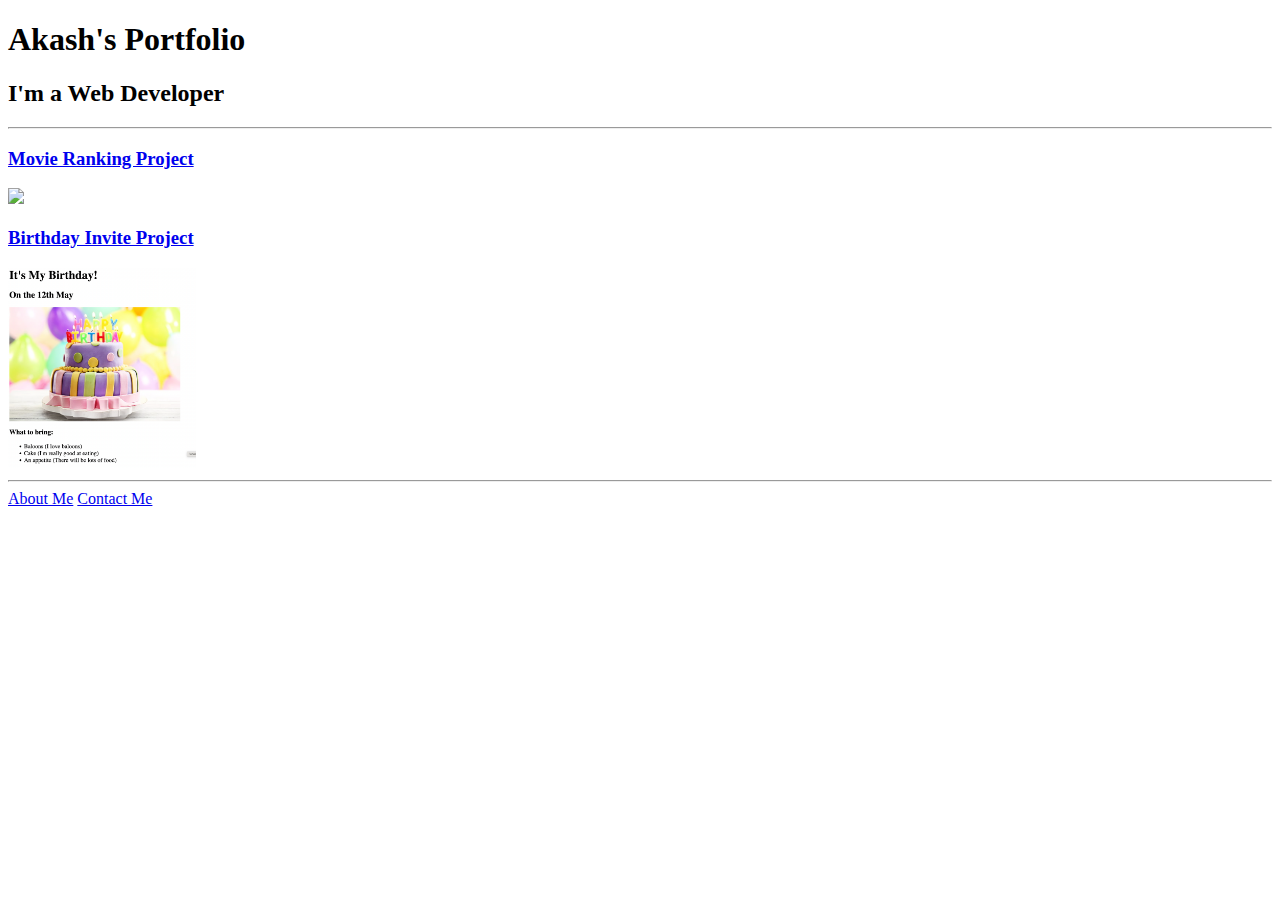
==== index.html @ c3a30135 "index.html" ====
<!DOCTYPE html>
<html lang="en">
  <head>
    <meta charset="UTF-8" />
    <meta name="viewport" content="width=device-width, initial-scale=1.0" />
    <title>Document</title>
  </head>
  <body>
    <h1>Akash's Portfolio</h1>
    <h2>I'm a Web Developer</h2>
    <hr />
    <h3>
      <a href="./public/movie-ranking.html"> Movie Ranking Project </a>
    </h3>

    <img src="assets/images/movie-ranking.png" height="200" />

    <h3>
      <a href="./public/birthday-invite.html"> Birthday Invite Project </a>
    </h3>

    <img src="assets/images/birthday-invite.png" height="200" />

    <hr />

    <a href="./public/about.html">About Me</a>

    <a href="./public/contact.html">Contact Me</a>
  </body>
</html>
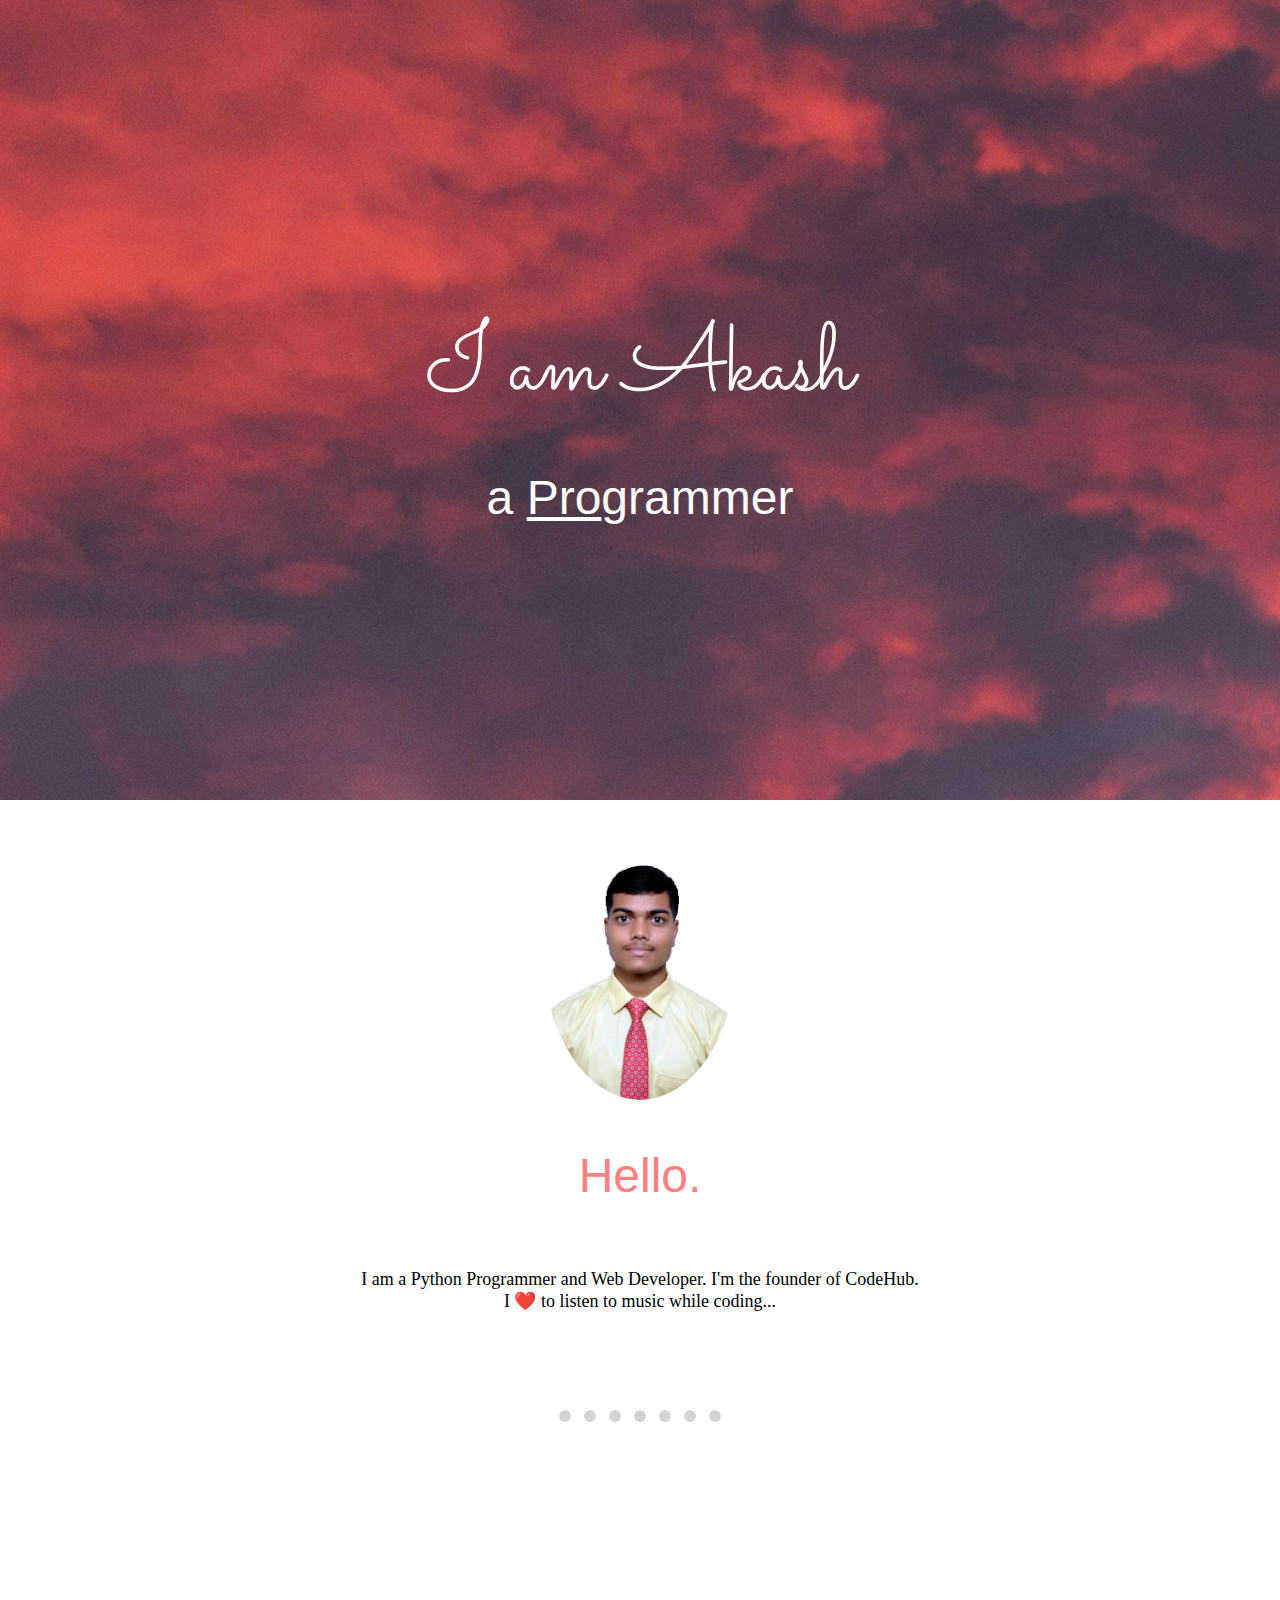
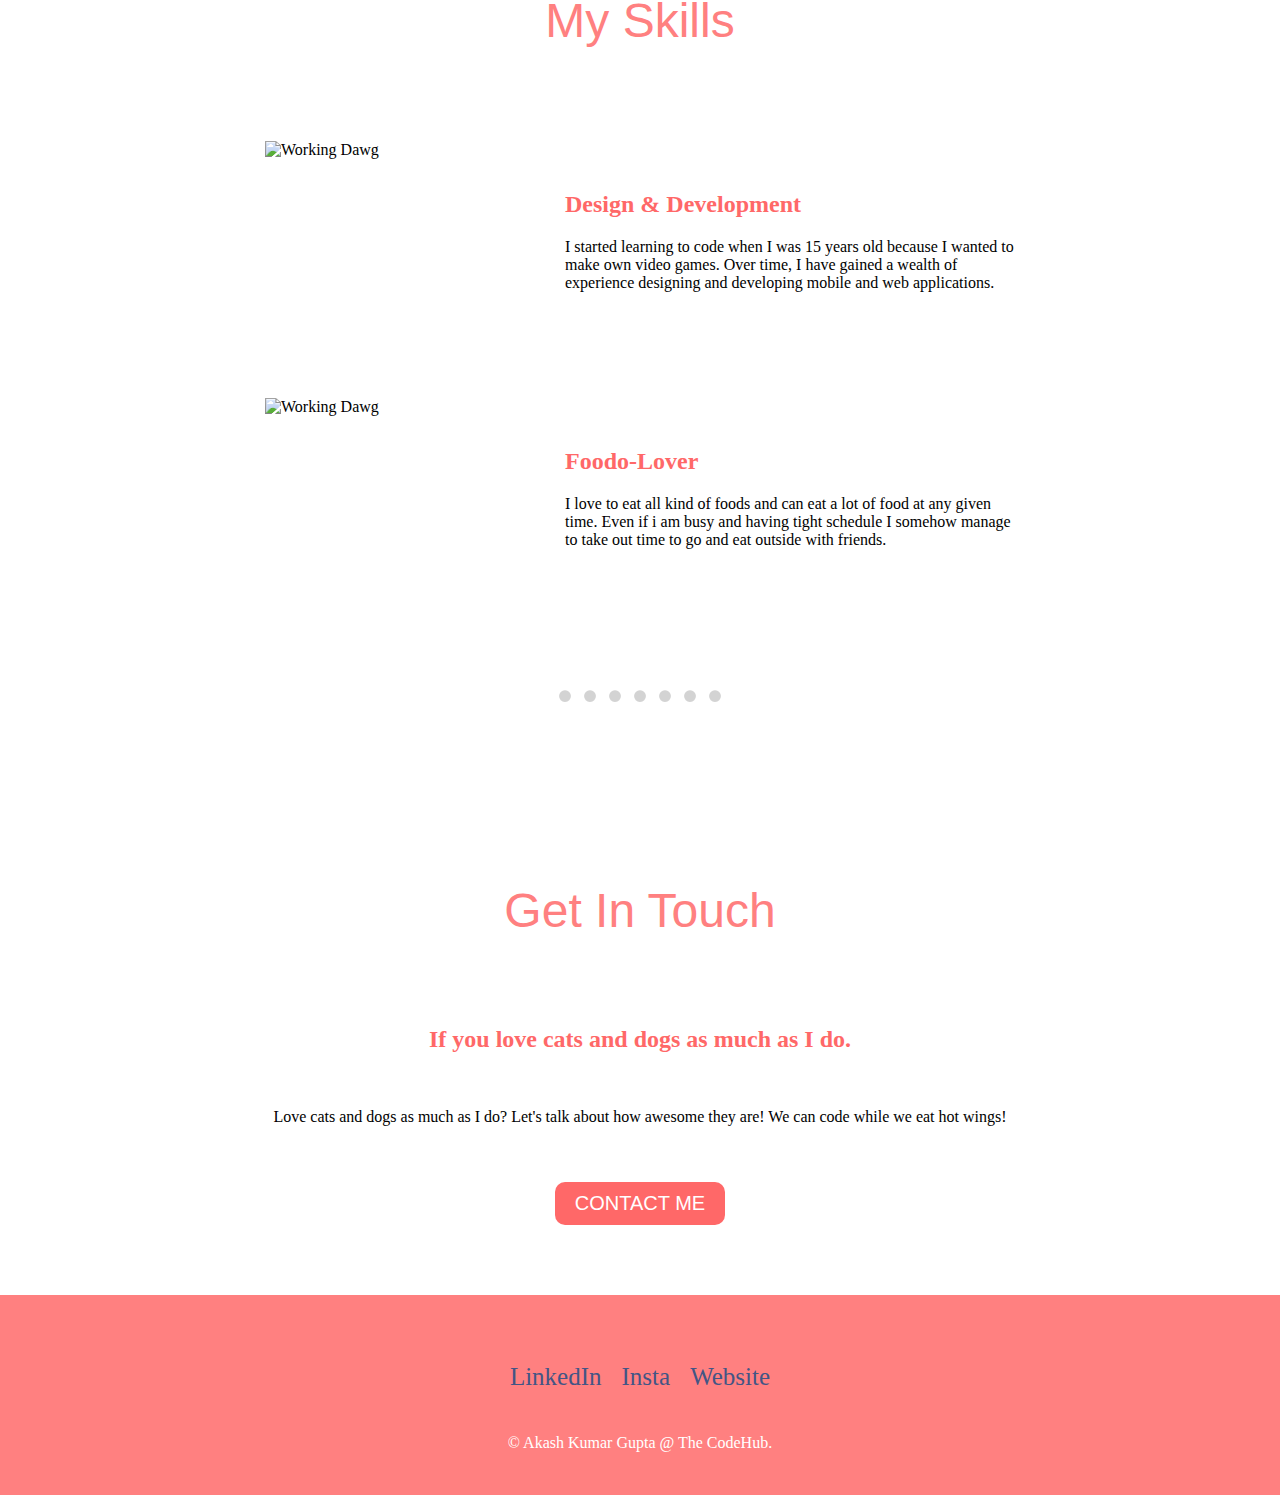
==== commit d499e831: "index.html" ====
--- a/index.html
+++ b/index.html
@@ -3,28 +3,94 @@
   <head>
     <meta charset="UTF-8" />
     <meta name="viewport" content="width=device-width, initial-scale=1.0" />
-    <title>Document</title>
+    <title>Akash Kumar Gupta</title>
+    <link href="./assets/styles.css" rel="stylesheet" />
+    <link rel="preconnect" href="https://fonts.googleapis.com" />
+    <link rel="preconnect" href="https://fonts.gstatic.com" crossorigin />
+    <link
+      href="https://fonts.googleapis.com/css2?family=Merriweather:ital,wght@0,300;0,400;0,700;0,900;1,300;1,400;1,700;1,900&amp;family=Sacramento&amp;display=swap"
+      rel="stylesheet"
+    />
+    <link
+      href="https://fonts.googleapis.com/css2?family=Lato:wght@300&family=Pacifico&display=swap"
+      rel="stylesheet"
+    />
   </head>
   <body>
-    <h1>Akash's Portfolio</h1>
-    <h2>I'm a Web Developer</h2>
-    <hr />
-    <h3>
-      <a href="./public/movie-ranking.html"> Movie Ranking Project </a>
-    </h3>
+    <div class="top-container alignment">
+      <span class="name">I am Akash</span>
+      <span class="profession">a <u>Pro</u>grammer</span>
+    </div>
 
-    <img src="assets/images/movie-ranking.png" height="200" />
+    <div class="myself alignment">
+      <img class="photu" src="./assets/images/photu.JPG" alt="Akash" />
+      <p class="heading">Hello.</p>
+      <p class="about-me">
+        I am a Python Programmer and Web Developer. I'm the founder of
+        CodeHub.<br />
+        I ❤️ to listen to music while coding...
+      </p>
+      <span class="horizontal-break">.......</span>
+    </div>
 
-    <h3>
-      <a href="./public/birthday-invite.html"> Birthday Invite Project </a>
-    </h3>
+    <div class="skills alignment">
+      <p class="heading">My Skills</p>
 
-    <img src="assets/images/birthday-invite.png" height="200" />
+      <div class="iso-skill">
+        <img
+          class="skill-photo"
+          src="https://media.giphy.com/media/1kkxWqT5nvLXupUTwK/giphy.gif?cid=790b76110wi12e8x6on9j58lmvxfz0vw1ucpwjq2o71dpzc2&ep=v1_gifs_search&rid=giphy.gif&ct=g"
+          alt="Working Dawg"
+        />
+        <div>
+          <h2>Design & Development</h2>
+          <p class="body">
+            I started learning to code when I was 15 years old because I wanted
+            to make own video games. Over time, I have gained a wealth of
+            experience designing and developing mobile and web applications.
+          </p>
+        </div>
+      </div>
 
-    <hr />
+      <div class="iso-skill">
+        <img
+          class="skill-photo"
+          src="https://media.giphy.com/media/v1.Y2lkPTc5MGI3NjExYnVuaXpseTh3bTh3bDYzbGVlYzB4d3I3NHJxM253dGJycjl6eHExMyZlcD12MV9naWZzX3NlYXJjaCZjdD1n/KHhs4BXpy5dba/giphy.gif"
+          alt="Working Dawg"
+        />
+        <div>
+          <h2>Foodo-Lover</h2>
+          <p class="body">
+            I love to eat all kind of foods and can eat a lot of food at any
+            given time. Even if i am busy and having tight schedule I somehow
+            manage to take out time to go and eat outside with friends.
+          </p>
+        </div>
+      </div>
+      <span class="horizontal-break">.......</span>
+    </div>
 
-    <a href="./public/about.html">About Me</a>
+    <div class="contact-me alignment">
+      <p class="heading">Get In Touch</p>
+      <h2>If you love cats and dogs as much as I do.</h2>
+      <p>
+        Love cats and dogs as much as I do? Let's talk about how awesome they
+        are! We can code while we eat hot wings!
+      </p>
+      <a class="btn" href="mailto:austinmiracle007@gmail.com">CONTACT ME</a>
+    </div>
 
-    <a href="./public/contact.html">Contact Me</a>
+    <footer class="alignment">
+      <div class="bottom-container">
+        <a
+          class="link"
+          href="https://www.linkedin.com/in/akash-kumar-gupta-7a0b11295/"
+          >LinkedIn</a
+        >
+        <a class="link" href="https://www.instagram.com/akash_kr007/">Insta</a>
+        <a class="link" href="index.html">Website</a>
+      </div>
+      <p class="copyright">© Akash Kumar Gupta @ The CodeHub.</p>
+    </footer>
   </body>
 </html>
--- a/assets/styles.css
+++ b/assets/styles.css
@@ -0,0 +1,116 @@
+body {
+    margin: 0;
+}
+
+.top-container {
+    background-image: url('./images/bg.jpg');
+    position: relative;
+    height: 800px;
+}
+
+.name {
+    padding-top: 300px;
+    font-size: 96px;
+    font-family: "Sacramento", cursive;
+    color: white;
+}
+
+.profession {
+    padding-top: 30px;
+    font-size: 48px;
+    font-family: 'Roboto', sans-serif;
+    color: white;
+}
+
+.photu {
+    padding-top: 50px;
+    height: 250px;
+    border-radius: 50%;
+}
+
+.heading {
+    color: #FF8080;
+    font-family: sans-serif;
+    font-size: 48px;
+}
+
+.about-me {
+    font-size: 18px;
+    font-family: serif;
+    text-align: center;
+}
+
+.horizontal-break {
+    color: lightgray;
+    font-size: 100px;
+    padding-bottom: 100px;
+}
+
+.skill-photo {
+    width: 250px;
+    padding-right: 50px;
+}
+
+.alignment {
+    display: flex;
+    flex-direction: column;
+    align-items: center;
+}
+
+.body {
+    width: 450px;
+}
+
+.iso-skill {
+    display: flex;
+    padding: 45px;
+}
+
+h2 {
+    padding-top: 30px;
+    color: #FF6868;
+}
+
+.contact-me > p {
+    padding: 10px;
+}
+
+.contact-me > h2 {
+    padding: 10px;
+}
+
+.btn {
+    background-color: #FF6868;
+    border-radius: 10px;
+    font-family: "Montserrat", sans-serif;
+    color: #ffffff;
+    font-size: 20px;
+    padding: 10px 20px 10px 20px;
+    text-decoration: none;
+    margin-bottom: 70px;
+    margin-top: 30px;
+}
+
+footer{
+    display: block;
+    background-color: #FF8080;
+    height: 200px;
+    justify-content: space-evenly;
+}
+
+.link {
+    padding-top: 40px;
+    color: #435585;
+    text-decoration: none;
+    font-size: 25px;
+}
+
+.copyright {
+    color: #ffffff;
+}
+
+.bottom-container {
+    display: flex;
+    flex-direction: row;
+    gap: 20px;
+}
